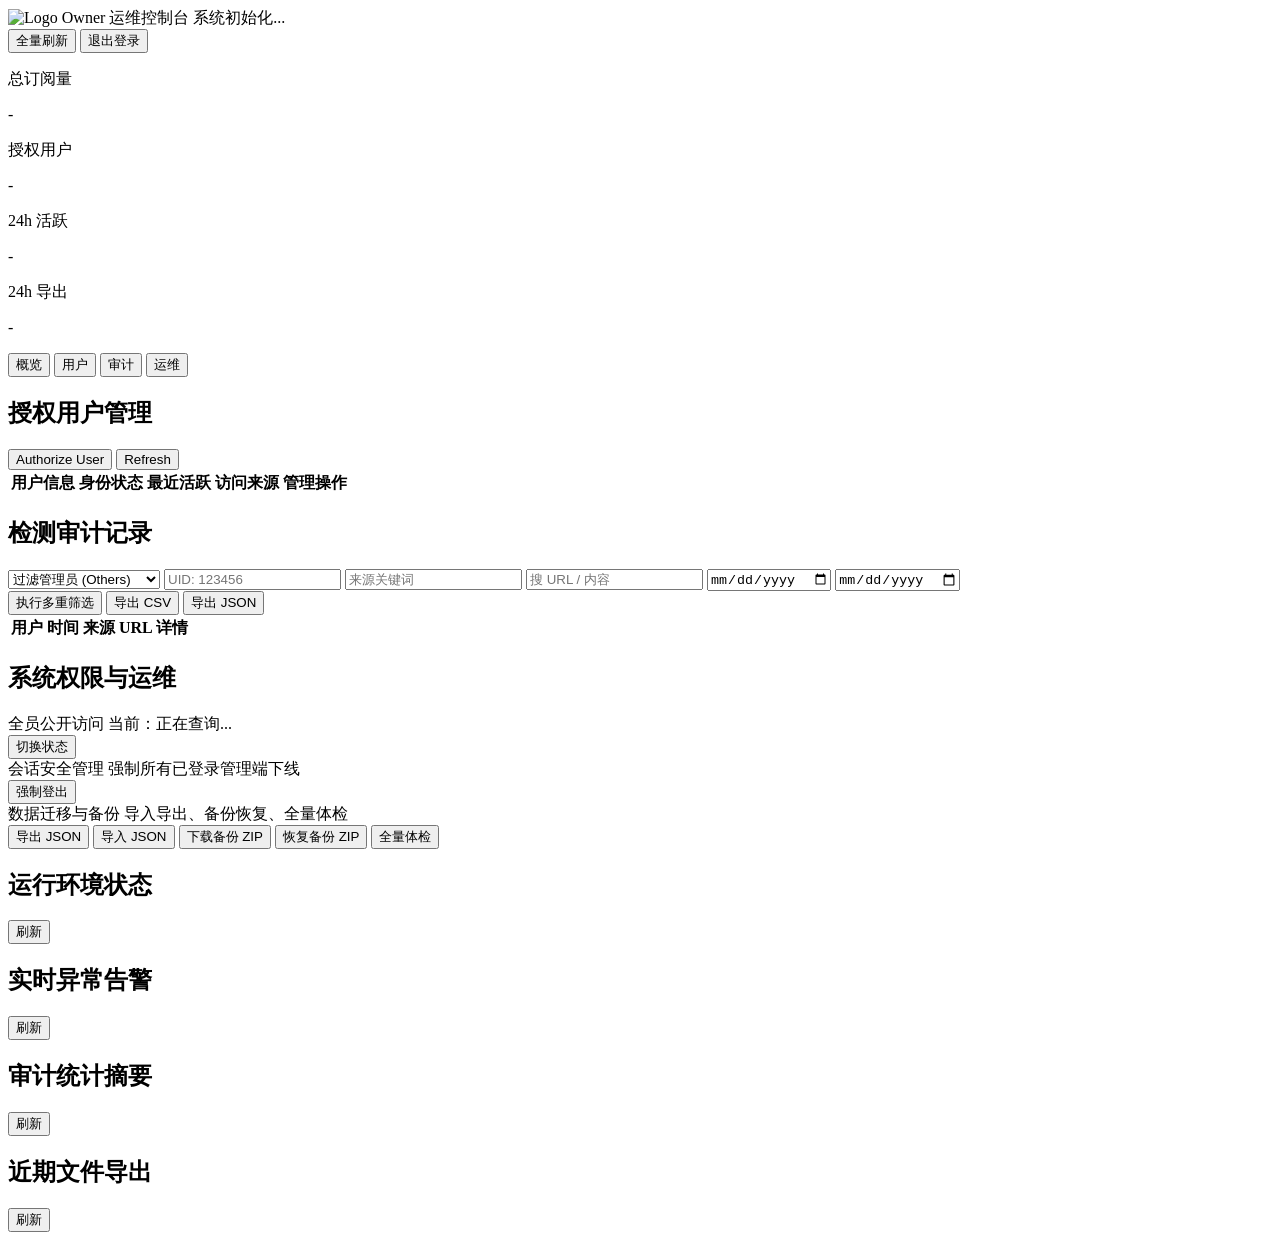
==== web/static/index.html @ b5d08352 "feat(web+ui): add multi-view admin layout and sanitize alert identities" ====
<!DOCTYPE html>
<html lang="zh-CN">
<head>
  <meta charset="utf-8">
  <meta name="viewport" content="width=device-width, initial-scale=1.0">
  <title>Owner 运维控制台</title>
  <link rel="preconnect" href="https://fonts.googleapis.com">
  <link rel="preconnect" href="https://fonts.gstatic.com" crossorigin>
  <link href="https://fonts.googleapis.com/css2?family=Inter:wght@400;500;600;700&family=JetBrains+Mono:wght@400;600&display=swap" rel="stylesheet">
  <link rel="stylesheet" href="/admin/static/common.css">
  <link rel="stylesheet" href="/admin/static/index.css">
</head>
<body>
  <div class="page-container">
    <div class="aurora-bg">
      <div class="aurora-blob blob-1"></div>
      <div class="aurora-blob blob-2"></div>
      <div class="aurora-blob blob-3"></div>
    </div>
    <div class="noise-overlay"></div>

    <main class="main-card dashboard-main">
      <nav class="navbar">
        <div class="navbar-content">
          <div class="logo-area">
            <img src="/admin/static/logo.png" class="logo-img" alt="Logo">
            <span class="brand-name">Owner 运维控制台</span>
            <span class="status" id="statusText">系统初始化...</span>
          </div>
          <div class="nav-actions">
            <button id="refreshBtn" type="button" class="logout-btn refresh-btn">全量刷新</button>
            <button class="logout-btn" id="logoutBtn" type="button">退出登录</button>
          </div>
        </div>
      </nav>

      <main class="main-container">
        <section class="metrics" data-page="overview">
          <article class="metric"><p class="k">总订阅量</p><p class="v" id="mTotalSubs">-</p></article>
          <article class="metric"><p class="k">授权用户</p><p class="v" id="mUsers">-</p></article>
          <article class="metric"><p class="k">24h 活跃</p><p class="v" id="mActive">-</p></article>
          <article class="metric"><p class="k">24h 导出</p><p class="v" id="mExports">-</p></article>
        </section>

        <section class="view-tabs" aria-label="控制台分区">
          <button type="button" class="view-tab active" data-view-target="overview">概览</button>
          <button type="button" class="view-tab" data-view-target="users">用户</button>
          <button type="button" class="view-tab" data-view-target="audit">审计</button>
          <button type="button" class="view-tab" data-view-target="ops">运维</button>
        </section>

        <div class="dashboard-layout">
          <div class="stack">
            <article class="card" data-page="users">
              <div class="head">
                <h2>授权用户管理</h2>
                <div class="head-actions">
                  <button id="openQuickAuthBtn" type="button" class="btn-brand">Authorize User</button>
                  <button id="loadUsersTableBtn" type="button">Refresh</button>
                </div>
              </div>
              <div id="quickAuthPanel" class="quick-auth-panel" hidden>
                <input id="quickUidInput" type="text" placeholder="UID">
                <button id="quickGrantBtn" class="btn-brand" type="button">Grant</button>
                <button id="quickRevokeBtn" class="btn-danger" type="button">Revoke</button>
                <button id="quickDetailBtn" type="button">Details</button>
              </div>
              <div class="body">
                <div class="table-wrap">
                  <table>
                    <thead>
                      <tr>
                        <th>用户信息</th>
                        <th>身份状态</th>
                        <th>最近活跃</th>
                        <th>访问来源</th>
                        <th>管理操作</th>
                      </tr>
                    </thead>
                    <tbody id="authorizedUsersBody"></tbody>
                  </table>
                </div>
                <div id="authorizedUsersCards" class="mobile-card-list"></div>
                <div id="usersPagination" class="pagination"></div>
              </div>
            </article>

            <article class="card" data-page="audit">
              <div class="head">
                <h2>检测审计记录</h2>
              </div>
              <div class="body">
                <form id="auditFilterForm" class="filters">
                  <select id="auditMode">
                    <option value="others" selected>过滤管理员 (Others)</option>
                    <option value="owner">仅查看管理员 (Owner)</option>
                    <option value="all">查看全部 (All)</option>
                  </select>
                  <input id="filterUserId" type="text" placeholder="UID: 123456">
                  <input id="filterSource" type="text" placeholder="来源关键词">
                  <input id="filterQ" type="text" placeholder="搜 URL / 内容">
                  <input id="filterFrom" type="date" placeholder="起始日期">
                  <input id="filterTo" type="date" placeholder="结束日期">
                  <div class="actions">
                    <button class="btn-brand" id="loadChecksBtn" type="button">执行多重筛选</button>
                    <button id="exportCsvBtn" type="button">导出 CSV</button>
                    <button id="exportJsonBtn" type="button">导出 JSON</button>
                  </div>
                </form>
                <div class="table-wrap">
                  <table>
                    <thead>
                      <tr>
                        <th>用户</th>
                        <th>时间</th>
                        <th>来源</th>
                        <th>URL 详情</th>
                      </tr>
                    </thead>
                    <tbody id="recentChecksBody"></tbody>
                  </table>
                </div>
                <div id="recentChecksCards" class="mobile-card-list"></div>
                <div id="auditPagination" class="pagination"></div>
              </div>
            </article>
          </div>

          <div class="stack">
            <article class="card op-card" data-page="ops">
              <div class="head">
                <h2>系统权限与运维</h2>
              </div>
              <div class="body op-grid">
                <div class="op-item">
                  <div class="op-info">
                    <span class="op-title">全员公开访问</span>
                    <span class="op-desc" id="publicAccessDesc">当前：正在查询...</span>
                  </div>
                  <button id="togglePublicBtn" class="btn-brand">切换状态</button>
                </div>
                <div class="op-item">
                  <div class="op-info">
                    <span class="op-title">会话安全管理</span>
                    <span class="op-desc">强制所有已登录管理端下线</span>
                  </div>
                  <button id="revokeSessionsBtn" class="btn-danger">强制登出</button>
                </div>
                <div class="op-item">
                  <div class="op-info">
                    <span class="op-title">数据迁移与备份</span>
                    <span class="op-desc">导入导出、备份恢复、全量体检</span>
                  </div>
                </div>
                <div class="tools-row">
                  <button id="ownerExportJsonBtn" class="btn-brand" type="button">导出 JSON</button>
                  <button id="ownerImportJsonBtn" type="button">导入 JSON</button>
                  <button id="ownerBackupBtn" type="button">下载备份 ZIP</button>
                  <button id="ownerRestoreBtn" class="btn-danger" type="button">恢复备份 ZIP</button>
                  <button id="ownerCheckAllBtn" type="button">全量体检</button>
                  <input id="ownerImportFile" type="file" accept=".json,application/json" hidden>
                  <input id="ownerRestoreFile" type="file" accept=".zip,application/zip" hidden>
                </div>
              </div>
            </article>

            <article class="card" data-page="overview">
              <div class="head">
                <h2>运行环境状态</h2>
                <button id="loadRuntimeBtn" type="button">刷新</button>
              </div>
              <div class="body">
                <div class="runtime-grid" id="runtimeBody"></div>
              </div>
            </article>

            <article class="card" data-page="overview">
              <div class="head">
                <h2>实时异常告警</h2>
                <button id="loadAlertsBtn" type="button">刷新</button>
              </div>
              <div class="body" id="alertsBody"></div>
            </article>

            <article class="card" data-page="overview">
              <div class="head">
                <h2>审计统计摘要</h2>
                <button id="loadAuditBtn" type="button">刷新</button>
              </div>
              <div class="body">
                <div id="auditSummaryBody" class="audit-summary-list"></div>
              </div>
            </article>

            <article class="card" data-page="audit">
              <div class="head">
                <h2>近期文件导出</h2>
                <button id="loadExportsBtn" type="button">刷新</button>
              </div>
              <div class="body list" id="recentExportsBody"></div>
              <div id="exportsPagination" class="pagination"></div>
            </article>
          </div>
        </div>
      </main>

      <dialog id="userDetailModal">
        <div class="modal-head">
          <strong id="userDetailTitle">用户资源画像</strong>
          <button id="closeUserDetailBtn" type="button">关闭窗口</button>
        </div>
        <div class="modal-body" id="userDetailBody"></div>
      </dialog>

      <dialog id="confirmActionModal">
        <div class="modal-head">
          <strong id="confirmActionTitle">Confirm Action</strong>
          <button id="cancelConfirmBtn" type="button">Cancel</button>
        </div>
        <div class="modal-body">
          <p id="confirmActionMessage" class="confirm-message">Are you sure you want to continue?</p>
          <div class="confirm-actions">
            <button id="confirmActionBtn" class="btn-danger" type="button">Confirm</button>
          </div>
        </div>
      </dialog>
    </main>
  </div>

  <script src="/admin/static/index.js"></script>
</body>
</html>
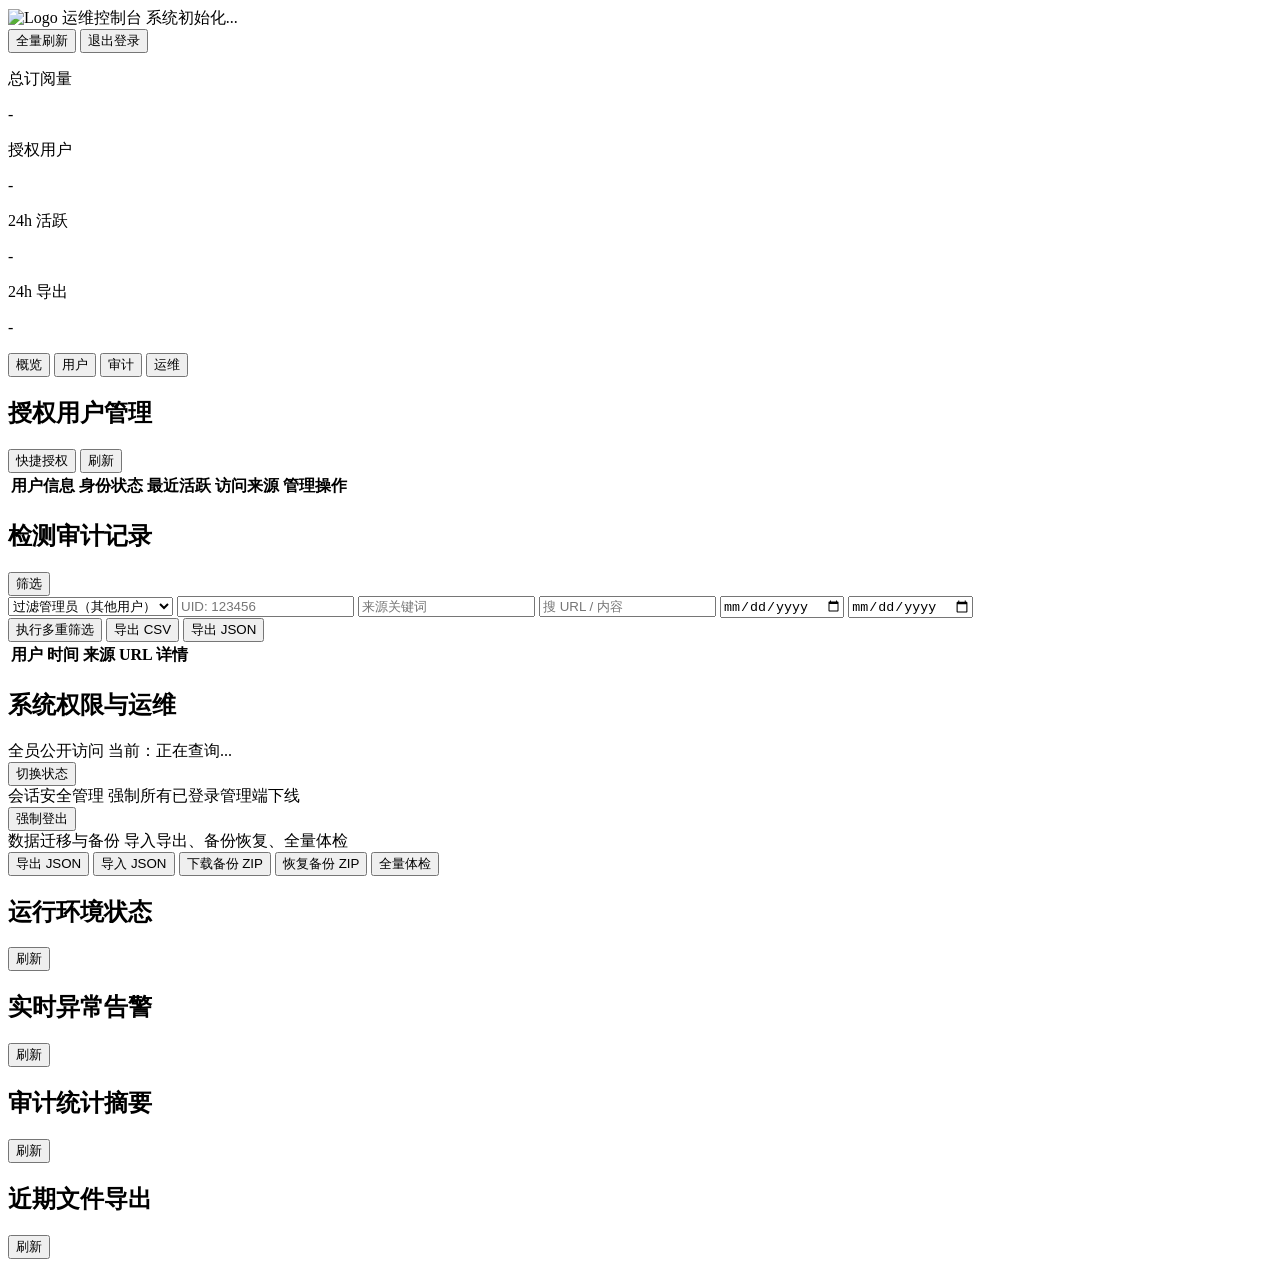
==== commit 1306ee9c: "feat(web): 中文化控制台并优化浅色与移动端体验" ====
--- a/web/static/index.html
+++ b/web/static/index.html
@@ -3,7 +3,7 @@
 <head>
   <meta charset="utf-8">
   <meta name="viewport" content="width=device-width, initial-scale=1.0">
-  <title>Owner 运维控制台</title>
+  <title>运维控制台</title>
   <link rel="preconnect" href="https://fonts.googleapis.com">
   <link rel="preconnect" href="https://fonts.gstatic.com" crossorigin>
   <link href="https://fonts.googleapis.com/css2?family=Inter:wght@400;500;600;700&family=JetBrains+Mono:wght@400;600&display=swap" rel="stylesheet">
@@ -24,7 +24,7 @@
         <div class="navbar-content">
           <div class="logo-area">
             <img src="/admin/static/logo.png" class="logo-img" alt="Logo">
-            <span class="brand-name">Owner 运维控制台</span>
+            <span class="brand-name">运维控制台</span>
             <span class="status" id="statusText">系统初始化...</span>
           </div>
           <div class="nav-actions">
@@ -55,15 +55,15 @@
               <div class="head">
                 <h2>授权用户管理</h2>
                 <div class="head-actions">
-                  <button id="openQuickAuthBtn" type="button" class="btn-brand">Authorize User</button>
-                  <button id="loadUsersTableBtn" type="button">Refresh</button>
+                  <button id="openQuickAuthBtn" type="button" class="btn-brand">快捷授权</button>
+                  <button id="loadUsersTableBtn" type="button">刷新</button>
                 </div>
               </div>
               <div id="quickAuthPanel" class="quick-auth-panel" hidden>
                 <input id="quickUidInput" type="text" placeholder="UID">
-                <button id="quickGrantBtn" class="btn-brand" type="button">Grant</button>
-                <button id="quickRevokeBtn" class="btn-danger" type="button">Revoke</button>
-                <button id="quickDetailBtn" type="button">Details</button>
+                <button id="quickGrantBtn" class="btn-brand" type="button">授权</button>
+                <button id="quickRevokeBtn" class="btn-danger" type="button">撤销</button>
+                <button id="quickDetailBtn" type="button">详情</button>
               </div>
               <div class="body">
                 <div class="table-wrap">
@@ -88,13 +88,16 @@
             <article class="card" data-page="audit">
               <div class="head">
                 <h2>检测审计记录</h2>
+                <div class="head-actions">
+                  <button id="toggleAuditFiltersBtn" type="button" class="mobile-only">筛选</button>
+                </div>
               </div>
               <div class="body">
                 <form id="auditFilterForm" class="filters">
                   <select id="auditMode">
-                    <option value="others" selected>过滤管理员 (Others)</option>
-                    <option value="owner">仅查看管理员 (Owner)</option>
-                    <option value="all">查看全部 (All)</option>
+                    <option value="others" selected>过滤管理员（其他用户）</option>
+                    <option value="owner">仅查看管理员</option>
+                    <option value="all">查看全部</option>
                   </select>
                   <input id="filterUserId" type="text" placeholder="UID: 123456">
                   <input id="filterSource" type="text" placeholder="来源关键词">
@@ -214,13 +217,13 @@
 
       <dialog id="confirmActionModal">
         <div class="modal-head">
-          <strong id="confirmActionTitle">Confirm Action</strong>
-          <button id="cancelConfirmBtn" type="button">Cancel</button>
+          <strong id="confirmActionTitle">确认操作</strong>
+          <button id="cancelConfirmBtn" type="button">取消</button>
         </div>
         <div class="modal-body">
-          <p id="confirmActionMessage" class="confirm-message">Are you sure you want to continue?</p>
+          <p id="confirmActionMessage" class="confirm-message">确认继续执行该操作吗？</p>
           <div class="confirm-actions">
-            <button id="confirmActionBtn" class="btn-danger" type="button">Confirm</button>
+            <button id="confirmActionBtn" class="btn-danger" type="button">确认</button>
           </div>
         </div>
       </dialog>
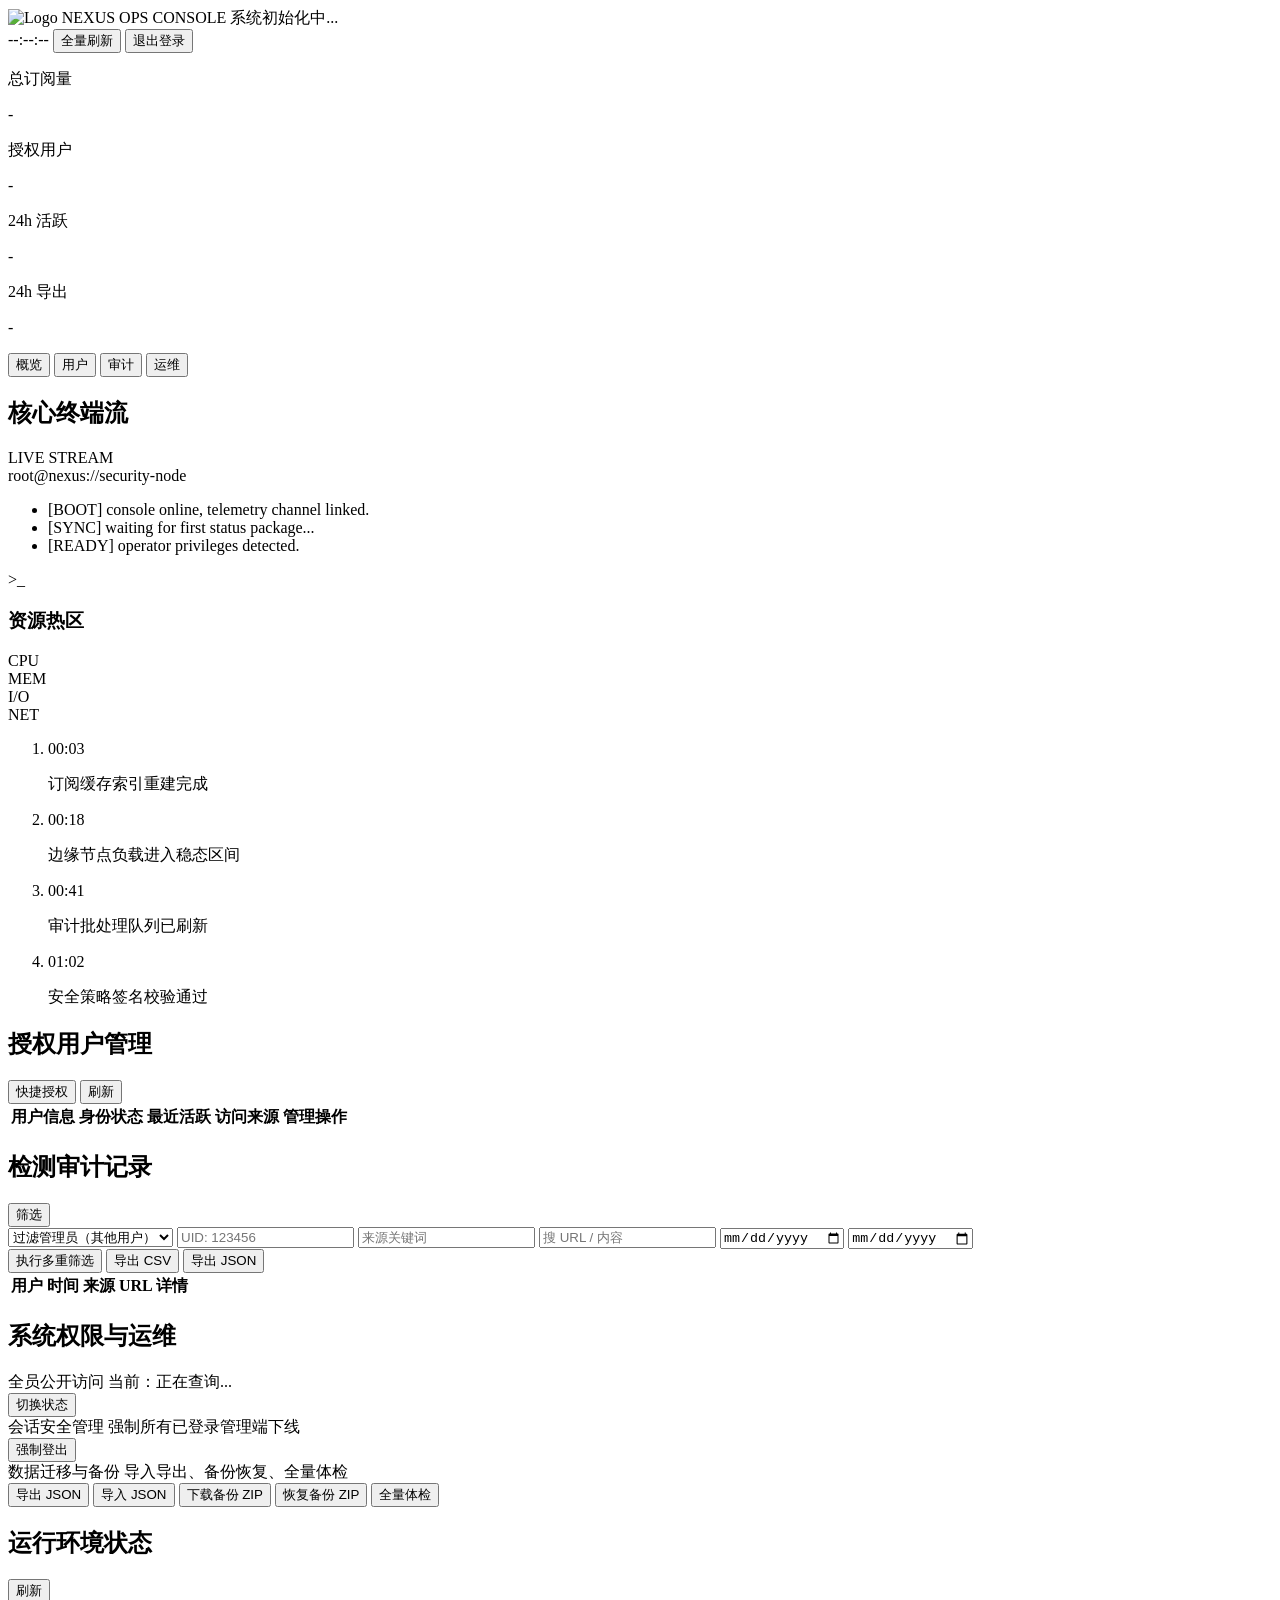
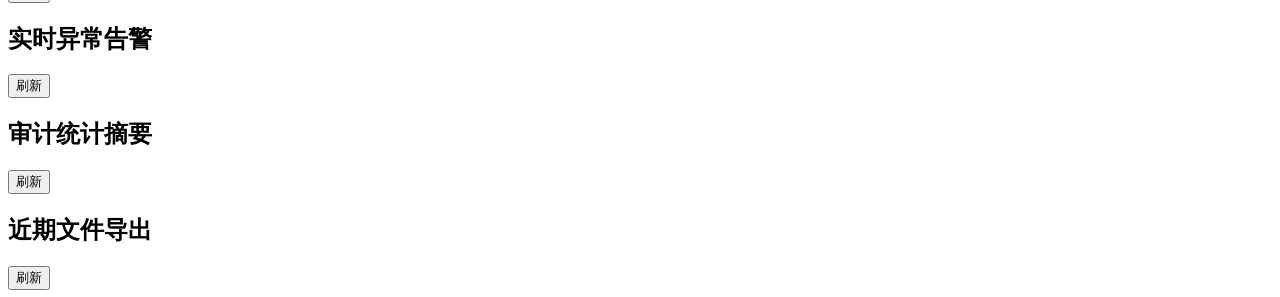
==== commit a9a0b67a: "feat(web-admin): cyberpunk terminal ui overhaul and mobile modal fixes" ====
--- a/web/static/index.html
+++ b/web/static/index.html
@@ -3,10 +3,10 @@
 <head>
   <meta charset="utf-8">
   <meta name="viewport" content="width=device-width, initial-scale=1.0">
-  <title>运维控制台</title>
+  <title>Cyber Ops Console</title>
   <link rel="preconnect" href="https://fonts.googleapis.com">
   <link rel="preconnect" href="https://fonts.gstatic.com" crossorigin>
-  <link href="https://fonts.googleapis.com/css2?family=Inter:wght@400;500;600;700&family=JetBrains+Mono:wght@400;600&display=swap" rel="stylesheet">
+  <link href="https://fonts.googleapis.com/css2?family=Chakra+Petch:wght@400;500;600;700&family=JetBrains+Mono:wght@400;600&display=swap" rel="stylesheet">
   <link rel="stylesheet" href="/admin/static/common.css">
   <link rel="stylesheet" href="/admin/static/index.css">
 </head>
@@ -24,10 +24,11 @@
         <div class="navbar-content">
           <div class="logo-area">
             <img src="/admin/static/logo.png" class="logo-img" alt="Logo">
-            <span class="brand-name">运维控制台</span>
-            <span class="status" id="statusText">系统初始化...</span>
+            <span class="brand-name">NEXUS OPS CONSOLE</span>
+            <span class="status" id="statusText">系统初始化中...</span>
           </div>
           <div class="nav-actions">
+            <span class="nav-signal mono"><span class="dot"></span><span id="liveClock">--:--:--</span></span>
             <button id="refreshBtn" type="button" class="logout-btn refresh-btn">全量刷新</button>
             <button class="logout-btn" id="logoutBtn" type="button">退出登录</button>
           </div>
@@ -51,6 +52,41 @@
 
         <div class="dashboard-layout">
           <div class="stack">
+            <article class="card terminal-card" data-page="overview">
+              <div class="head">
+                <h2>核心终端流</h2>
+                <div class="head-actions">
+                  <span class="terminal-chip">LIVE STREAM</span>
+                </div>
+              </div>
+              <div class="body terminal-body">
+                <div class="terminal-grid">
+                  <section class="terminal-window">
+                    <div class="terminal-title mono">root@nexus://security-node</div>
+                    <ul id="systemTerminalFeed" class="terminal-feed mono">
+                      <li>[BOOT] console online, telemetry channel linked.</li>
+                      <li>[SYNC] waiting for first status package...</li>
+                      <li>[READY] operator privileges detected.</li>
+                    </ul>
+                    <div class="terminal-cursor mono">&gt;_</div>
+                  </section>
+                  <aside class="signal-panel">
+                    <h3>资源热区</h3>
+                    <div class="signal-row"><span>CPU</span><div class="signal-bar"><i id="cpuBar" style="width:32%"></i></div></div>
+                    <div class="signal-row"><span>MEM</span><div class="signal-bar"><i id="memBar" style="width:45%"></i></div></div>
+                    <div class="signal-row"><span>I/O</span><div class="signal-bar"><i id="ioBar" style="width:24%"></i></div></div>
+                    <div class="signal-row"><span>NET</span><div class="signal-bar"><i id="netBar" style="width:56%"></i></div></div>
+                  </aside>
+                </div>
+                <ol class="event-timeline mono">
+                  <li><span>00:03</span><p>订阅缓存索引重建完成</p></li>
+                  <li><span>00:18</span><p>边缘节点负载进入稳态区间</p></li>
+                  <li><span>00:41</span><p>审计批处理队列已刷新</p></li>
+                  <li><span>01:02</span><p>安全策略签名校验通过</p></li>
+                </ol>
+              </div>
+            </article>
+
             <article class="card" data-page="users">
               <div class="head">
                 <h2>授权用户管理</h2>
@@ -210,7 +246,7 @@
       <dialog id="userDetailModal">
         <div class="modal-head">
           <strong id="userDetailTitle">用户资源画像</strong>
-          <button id="closeUserDetailBtn" type="button">关闭窗口</button>
+          <button id="closeUserDetailBtn" type="button">关闭</button>
         </div>
         <div class="modal-body" id="userDetailBody"></div>
       </dialog>
@@ -233,3 +269,4 @@
   <script src="/admin/static/index.js"></script>
 </body>
 </html>
+
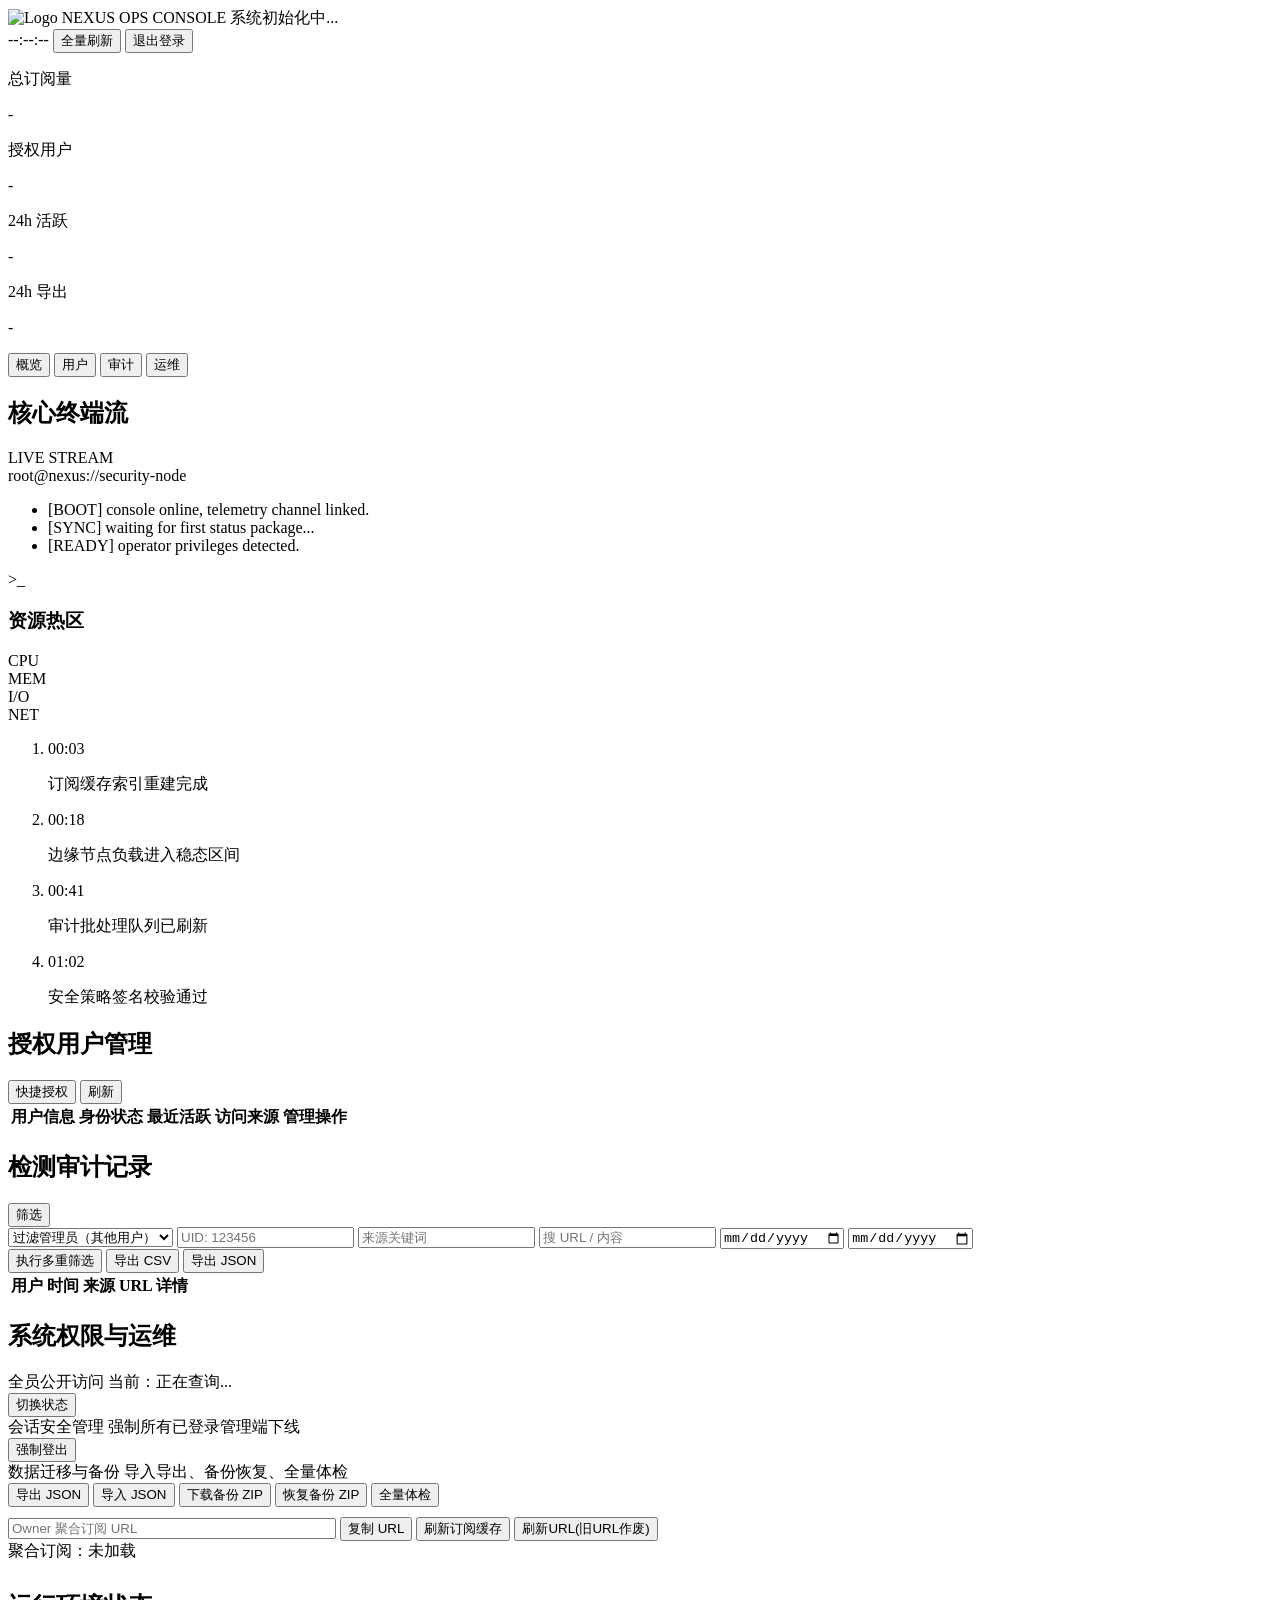
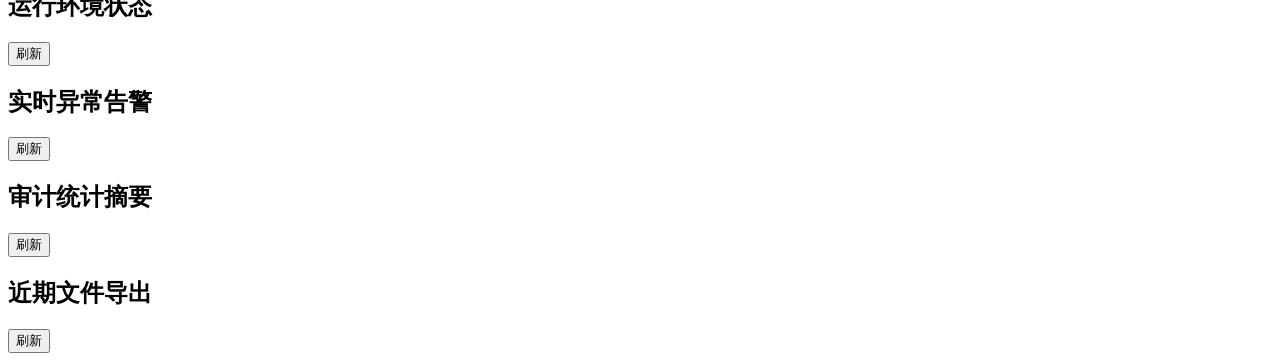
==== commit f94bae3e: "feat(owner-subscription): add rotating aggregate URL, auto-refresh, throttled list, and resilience u" ====
--- a/web/static/index.html
+++ b/web/static/index.html
@@ -1,272 +1,280 @@
-<!DOCTYPE html>
-<html lang="zh-CN">
-<head>
-  <meta charset="utf-8">
-  <meta name="viewport" content="width=device-width, initial-scale=1.0">
-  <title>Cyber Ops Console</title>
-  <link rel="preconnect" href="https://fonts.googleapis.com">
-  <link rel="preconnect" href="https://fonts.gstatic.com" crossorigin>
-  <link href="https://fonts.googleapis.com/css2?family=Chakra+Petch:wght@400;500;600;700&family=JetBrains+Mono:wght@400;600&display=swap" rel="stylesheet">
-  <link rel="stylesheet" href="/admin/static/common.css">
-  <link rel="stylesheet" href="/admin/static/index.css">
-</head>
-<body>
-  <div class="page-container">
-    <div class="aurora-bg">
-      <div class="aurora-blob blob-1"></div>
-      <div class="aurora-blob blob-2"></div>
-      <div class="aurora-blob blob-3"></div>
-    </div>
-    <div class="noise-overlay"></div>
-
-    <main class="main-card dashboard-main">
-      <nav class="navbar">
-        <div class="navbar-content">
-          <div class="logo-area">
-            <img src="/admin/static/logo.png" class="logo-img" alt="Logo">
-            <span class="brand-name">NEXUS OPS CONSOLE</span>
-            <span class="status" id="statusText">系统初始化中...</span>
-          </div>
-          <div class="nav-actions">
-            <span class="nav-signal mono"><span class="dot"></span><span id="liveClock">--:--:--</span></span>
-            <button id="refreshBtn" type="button" class="logout-btn refresh-btn">全量刷新</button>
-            <button class="logout-btn" id="logoutBtn" type="button">退出登录</button>
-          </div>
-        </div>
-      </nav>
-
-      <main class="main-container">
-        <section class="metrics" data-page="overview">
-          <article class="metric"><p class="k">总订阅量</p><p class="v" id="mTotalSubs">-</p></article>
-          <article class="metric"><p class="k">授权用户</p><p class="v" id="mUsers">-</p></article>
-          <article class="metric"><p class="k">24h 活跃</p><p class="v" id="mActive">-</p></article>
-          <article class="metric"><p class="k">24h 导出</p><p class="v" id="mExports">-</p></article>
-        </section>
-
-        <section class="view-tabs" aria-label="控制台分区">
-          <button type="button" class="view-tab active" data-view-target="overview">概览</button>
-          <button type="button" class="view-tab" data-view-target="users">用户</button>
-          <button type="button" class="view-tab" data-view-target="audit">审计</button>
-          <button type="button" class="view-tab" data-view-target="ops">运维</button>
-        </section>
-
-        <div class="dashboard-layout">
-          <div class="stack">
-            <article class="card terminal-card" data-page="overview">
-              <div class="head">
-                <h2>核心终端流</h2>
-                <div class="head-actions">
-                  <span class="terminal-chip">LIVE STREAM</span>
-                </div>
-              </div>
-              <div class="body terminal-body">
-                <div class="terminal-grid">
-                  <section class="terminal-window">
-                    <div class="terminal-title mono">root@nexus://security-node</div>
-                    <ul id="systemTerminalFeed" class="terminal-feed mono">
-                      <li>[BOOT] console online, telemetry channel linked.</li>
-                      <li>[SYNC] waiting for first status package...</li>
-                      <li>[READY] operator privileges detected.</li>
-                    </ul>
-                    <div class="terminal-cursor mono">&gt;_</div>
-                  </section>
-                  <aside class="signal-panel">
-                    <h3>资源热区</h3>
-                    <div class="signal-row"><span>CPU</span><div class="signal-bar"><i id="cpuBar" style="width:32%"></i></div></div>
-                    <div class="signal-row"><span>MEM</span><div class="signal-bar"><i id="memBar" style="width:45%"></i></div></div>
-                    <div class="signal-row"><span>I/O</span><div class="signal-bar"><i id="ioBar" style="width:24%"></i></div></div>
-                    <div class="signal-row"><span>NET</span><div class="signal-bar"><i id="netBar" style="width:56%"></i></div></div>
-                  </aside>
-                </div>
-                <ol class="event-timeline mono">
-                  <li><span>00:03</span><p>订阅缓存索引重建完成</p></li>
-                  <li><span>00:18</span><p>边缘节点负载进入稳态区间</p></li>
-                  <li><span>00:41</span><p>审计批处理队列已刷新</p></li>
-                  <li><span>01:02</span><p>安全策略签名校验通过</p></li>
-                </ol>
-              </div>
-            </article>
-
-            <article class="card" data-page="users">
-              <div class="head">
-                <h2>授权用户管理</h2>
-                <div class="head-actions">
-                  <button id="openQuickAuthBtn" type="button" class="btn-brand">快捷授权</button>
-                  <button id="loadUsersTableBtn" type="button">刷新</button>
-                </div>
-              </div>
-              <div id="quickAuthPanel" class="quick-auth-panel" hidden>
-                <input id="quickUidInput" type="text" placeholder="UID">
-                <button id="quickGrantBtn" class="btn-brand" type="button">授权</button>
-                <button id="quickRevokeBtn" class="btn-danger" type="button">撤销</button>
-                <button id="quickDetailBtn" type="button">详情</button>
-              </div>
-              <div class="body">
-                <div class="table-wrap">
-                  <table>
-                    <thead>
-                      <tr>
-                        <th>用户信息</th>
-                        <th>身份状态</th>
-                        <th>最近活跃</th>
-                        <th>访问来源</th>
-                        <th>管理操作</th>
-                      </tr>
-                    </thead>
-                    <tbody id="authorizedUsersBody"></tbody>
-                  </table>
-                </div>
-                <div id="authorizedUsersCards" class="mobile-card-list"></div>
-                <div id="usersPagination" class="pagination"></div>
-              </div>
-            </article>
-
-            <article class="card" data-page="audit">
-              <div class="head">
-                <h2>检测审计记录</h2>
-                <div class="head-actions">
-                  <button id="toggleAuditFiltersBtn" type="button" class="mobile-only">筛选</button>
-                </div>
-              </div>
-              <div class="body">
-                <form id="auditFilterForm" class="filters">
-                  <select id="auditMode">
-                    <option value="others" selected>过滤管理员（其他用户）</option>
-                    <option value="owner">仅查看管理员</option>
-                    <option value="all">查看全部</option>
-                  </select>
-                  <input id="filterUserId" type="text" placeholder="UID: 123456">
-                  <input id="filterSource" type="text" placeholder="来源关键词">
-                  <input id="filterQ" type="text" placeholder="搜 URL / 内容">
-                  <input id="filterFrom" type="date" placeholder="起始日期">
-                  <input id="filterTo" type="date" placeholder="结束日期">
-                  <div class="actions">
-                    <button class="btn-brand" id="loadChecksBtn" type="button">执行多重筛选</button>
-                    <button id="exportCsvBtn" type="button">导出 CSV</button>
-                    <button id="exportJsonBtn" type="button">导出 JSON</button>
-                  </div>
-                </form>
-                <div class="table-wrap">
-                  <table>
-                    <thead>
-                      <tr>
-                        <th>用户</th>
-                        <th>时间</th>
-                        <th>来源</th>
-                        <th>URL 详情</th>
-                      </tr>
-                    </thead>
-                    <tbody id="recentChecksBody"></tbody>
-                  </table>
-                </div>
-                <div id="recentChecksCards" class="mobile-card-list"></div>
-                <div id="auditPagination" class="pagination"></div>
-              </div>
-            </article>
-          </div>
-
-          <div class="stack">
-            <article class="card op-card" data-page="ops">
-              <div class="head">
-                <h2>系统权限与运维</h2>
-              </div>
-              <div class="body op-grid">
-                <div class="op-item">
-                  <div class="op-info">
-                    <span class="op-title">全员公开访问</span>
-                    <span class="op-desc" id="publicAccessDesc">当前：正在查询...</span>
-                  </div>
-                  <button id="togglePublicBtn" class="btn-brand">切换状态</button>
-                </div>
-                <div class="op-item">
-                  <div class="op-info">
-                    <span class="op-title">会话安全管理</span>
-                    <span class="op-desc">强制所有已登录管理端下线</span>
-                  </div>
-                  <button id="revokeSessionsBtn" class="btn-danger">强制登出</button>
-                </div>
-                <div class="op-item">
-                  <div class="op-info">
-                    <span class="op-title">数据迁移与备份</span>
-                    <span class="op-desc">导入导出、备份恢复、全量体检</span>
-                  </div>
-                </div>
-                <div class="tools-row">
-                  <button id="ownerExportJsonBtn" class="btn-brand" type="button">导出 JSON</button>
-                  <button id="ownerImportJsonBtn" type="button">导入 JSON</button>
-                  <button id="ownerBackupBtn" type="button">下载备份 ZIP</button>
-                  <button id="ownerRestoreBtn" class="btn-danger" type="button">恢复备份 ZIP</button>
-                  <button id="ownerCheckAllBtn" type="button">全量体检</button>
-                  <input id="ownerImportFile" type="file" accept=".json,application/json" hidden>
-                  <input id="ownerRestoreFile" type="file" accept=".zip,application/zip" hidden>
-                </div>
-              </div>
-            </article>
-
-            <article class="card" data-page="overview">
-              <div class="head">
-                <h2>运行环境状态</h2>
-                <button id="loadRuntimeBtn" type="button">刷新</button>
-              </div>
-              <div class="body">
-                <div class="runtime-grid" id="runtimeBody"></div>
-              </div>
-            </article>
-
-            <article class="card" data-page="overview">
-              <div class="head">
-                <h2>实时异常告警</h2>
-                <button id="loadAlertsBtn" type="button">刷新</button>
-              </div>
-              <div class="body" id="alertsBody"></div>
-            </article>
-
-            <article class="card" data-page="overview">
-              <div class="head">
-                <h2>审计统计摘要</h2>
-                <button id="loadAuditBtn" type="button">刷新</button>
-              </div>
-              <div class="body">
-                <div id="auditSummaryBody" class="audit-summary-list"></div>
-              </div>
-            </article>
-
-            <article class="card" data-page="audit">
-              <div class="head">
-                <h2>近期文件导出</h2>
-                <button id="loadExportsBtn" type="button">刷新</button>
-              </div>
-              <div class="body list" id="recentExportsBody"></div>
-              <div id="exportsPagination" class="pagination"></div>
-            </article>
-          </div>
-        </div>
-      </main>
-
-      <dialog id="userDetailModal">
-        <div class="modal-head">
-          <strong id="userDetailTitle">用户资源画像</strong>
-          <button id="closeUserDetailBtn" type="button">关闭</button>
-        </div>
-        <div class="modal-body" id="userDetailBody"></div>
-      </dialog>
-
-      <dialog id="confirmActionModal">
-        <div class="modal-head">
-          <strong id="confirmActionTitle">确认操作</strong>
-          <button id="cancelConfirmBtn" type="button">取消</button>
-        </div>
-        <div class="modal-body">
-          <p id="confirmActionMessage" class="confirm-message">确认继续执行该操作吗？</p>
-          <div class="confirm-actions">
-            <button id="confirmActionBtn" class="btn-danger" type="button">确认</button>
-          </div>
-        </div>
-      </dialog>
-    </main>
-  </div>
-
-  <script src="/admin/static/index.js"></script>
-</body>
+<!DOCTYPE html>
+<html lang="zh-CN">
+<head>
+  <meta charset="utf-8">
+  <meta name="viewport" content="width=device-width, initial-scale=1.0">
+  <title>Cyber Ops Console</title>
+  <link rel="icon" type="image/png" href="/admin/static/logo.png">
+  <link rel="preconnect" href="https://fonts.googleapis.com">
+  <link rel="preconnect" href="https://fonts.gstatic.com" crossorigin>
+  <link href="https://fonts.googleapis.com/css2?family=Chakra+Petch:wght@400;500;600;700&family=JetBrains+Mono:wght@400;600&display=swap" rel="stylesheet">
+  <link rel="stylesheet" href="/admin/static/common.css">
+  <link rel="stylesheet" href="/admin/static/index.css">
+</head>
+<body>
+  <div class="page-container">
+    <div class="aurora-bg">
+      <div class="aurora-blob blob-1"></div>
+      <div class="aurora-blob blob-2"></div>
+      <div class="aurora-blob blob-3"></div>
+    </div>
+    <div class="noise-overlay"></div>
+
+    <main class="main-card dashboard-main">
+      <nav class="navbar">
+        <div class="navbar-content">
+          <div class="logo-area">
+            <img src="/admin/static/logo.png" class="logo-img" alt="Logo">
+            <span class="brand-name">NEXUS OPS CONSOLE</span>
+            <span class="status" id="statusText">系统初始化中...</span>
+          </div>
+          <div class="nav-actions">
+            <span class="nav-signal mono"><span class="dot"></span><span id="liveClock">--:--:--</span></span>
+            <button id="refreshBtn" type="button" class="logout-btn refresh-btn">全量刷新</button>
+            <button class="logout-btn" id="logoutBtn" type="button">退出登录</button>
+          </div>
+        </div>
+      </nav>
+
+      <main class="main-container">
+        <section class="metrics" data-page="overview">
+          <article class="metric"><p class="k">总订阅量</p><p class="v" id="mTotalSubs">-</p></article>
+          <article class="metric"><p class="k">授权用户</p><p class="v" id="mUsers">-</p></article>
+          <article class="metric"><p class="k">24h 活跃</p><p class="v" id="mActive">-</p></article>
+          <article class="metric"><p class="k">24h 导出</p><p class="v" id="mExports">-</p></article>
+        </section>
+
+        <section class="view-tabs" aria-label="控制台分区">
+          <button type="button" class="view-tab active" data-view-target="overview">概览</button>
+          <button type="button" class="view-tab" data-view-target="users">用户</button>
+          <button type="button" class="view-tab" data-view-target="audit">审计</button>
+          <button type="button" class="view-tab" data-view-target="ops">运维</button>
+        </section>
+
+        <div class="dashboard-layout">
+          <div class="stack">
+            <article class="card terminal-card" data-page="overview">
+              <div class="head">
+                <h2>核心终端流</h2>
+                <div class="head-actions">
+                  <span class="terminal-chip">LIVE STREAM</span>
+                </div>
+              </div>
+              <div class="body terminal-body">
+                <div class="terminal-grid">
+                  <section class="terminal-window">
+                    <div class="terminal-title mono">root@nexus://security-node</div>
+                    <ul id="systemTerminalFeed" class="terminal-feed mono">
+                      <li>[BOOT] console online, telemetry channel linked.</li>
+                      <li>[SYNC] waiting for first status package...</li>
+                      <li>[READY] operator privileges detected.</li>
+                    </ul>
+                    <div class="terminal-cursor mono">&gt;_</div>
+                  </section>
+                  <aside class="signal-panel">
+                    <h3>资源热区</h3>
+                    <div class="signal-row"><span>CPU</span><div class="signal-bar"><i id="cpuBar" style="width:32%"></i></div></div>
+                    <div class="signal-row"><span>MEM</span><div class="signal-bar"><i id="memBar" style="width:45%"></i></div></div>
+                    <div class="signal-row"><span>I/O</span><div class="signal-bar"><i id="ioBar" style="width:24%"></i></div></div>
+                    <div class="signal-row"><span>NET</span><div class="signal-bar"><i id="netBar" style="width:56%"></i></div></div>
+                  </aside>
+                </div>
+                <ol class="event-timeline mono">
+                  <li><span>00:03</span><p>订阅缓存索引重建完成</p></li>
+                  <li><span>00:18</span><p>边缘节点负载进入稳态区间</p></li>
+                  <li><span>00:41</span><p>审计批处理队列已刷新</p></li>
+                  <li><span>01:02</span><p>安全策略签名校验通过</p></li>
+                </ol>
+              </div>
+            </article>
+
+            <article class="card" data-page="users">
+              <div class="head">
+                <h2>授权用户管理</h2>
+                <div class="head-actions">
+                  <button id="openQuickAuthBtn" type="button" class="btn-brand">快捷授权</button>
+                  <button id="loadUsersTableBtn" type="button">刷新</button>
+                </div>
+              </div>
+              <div id="quickAuthPanel" class="quick-auth-panel" hidden>
+                <input id="quickUidInput" type="text" placeholder="UID">
+                <button id="quickGrantBtn" class="btn-brand" type="button">授权</button>
+                <button id="quickRevokeBtn" class="btn-danger" type="button">撤销</button>
+                <button id="quickDetailBtn" type="button">详情</button>
+              </div>
+              <div class="body">
+                <div class="table-wrap">
+                  <table>
+                    <thead>
+                      <tr>
+                        <th>用户信息</th>
+                        <th>身份状态</th>
+                        <th>最近活跃</th>
+                        <th>访问来源</th>
+                        <th>管理操作</th>
+                      </tr>
+                    </thead>
+                    <tbody id="authorizedUsersBody"></tbody>
+                  </table>
+                </div>
+                <div id="authorizedUsersCards" class="mobile-card-list"></div>
+                <div id="usersPagination" class="pagination"></div>
+              </div>
+            </article>
+
+            <article class="card" data-page="audit">
+              <div class="head">
+                <h2>检测审计记录</h2>
+                <div class="head-actions">
+                  <button id="toggleAuditFiltersBtn" type="button" class="mobile-only">筛选</button>
+                </div>
+              </div>
+              <div class="body">
+                <form id="auditFilterForm" class="filters">
+                  <select id="auditMode">
+                    <option value="others" selected>过滤管理员（其他用户）</option>
+                    <option value="owner">仅查看管理员</option>
+                    <option value="all">查看全部</option>
+                  </select>
+                  <input id="filterUserId" type="text" placeholder="UID: 123456">
+                  <input id="filterSource" type="text" placeholder="来源关键词">
+                  <input id="filterQ" type="text" placeholder="搜 URL / 内容">
+                  <input id="filterFrom" type="date" placeholder="起始日期">
+                  <input id="filterTo" type="date" placeholder="结束日期">
+                  <div class="actions">
+                    <button class="btn-brand" id="loadChecksBtn" type="button">执行多重筛选</button>
+                    <button id="exportCsvBtn" type="button">导出 CSV</button>
+                    <button id="exportJsonBtn" type="button">导出 JSON</button>
+                  </div>
+                </form>
+                <div class="table-wrap">
+                  <table>
+                    <thead>
+                      <tr>
+                        <th>用户</th>
+                        <th>时间</th>
+                        <th>来源</th>
+                        <th>URL 详情</th>
+                      </tr>
+                    </thead>
+                    <tbody id="recentChecksBody"></tbody>
+                  </table>
+                </div>
+                <div id="recentChecksCards" class="mobile-card-list"></div>
+                <div id="auditPagination" class="pagination"></div>
+              </div>
+            </article>
+          </div>
+
+          <div class="stack">
+            <article class="card op-card" data-page="ops">
+              <div class="head">
+                <h2>系统权限与运维</h2>
+              </div>
+              <div class="body op-grid">
+                <div class="op-item">
+                  <div class="op-info">
+                    <span class="op-title">全员公开访问</span>
+                    <span class="op-desc" id="publicAccessDesc">当前：正在查询...</span>
+                  </div>
+                  <button id="togglePublicBtn" class="btn-brand">切换状态</button>
+                </div>
+                <div class="op-item">
+                  <div class="op-info">
+                    <span class="op-title">会话安全管理</span>
+                    <span class="op-desc">强制所有已登录管理端下线</span>
+                  </div>
+                  <button id="revokeSessionsBtn" class="btn-danger">强制登出</button>
+                </div>
+                <div class="op-item">
+                  <div class="op-info">
+                    <span class="op-title">数据迁移与备份</span>
+                    <span class="op-desc">导入导出、备份恢复、全量体检</span>
+                  </div>
+                </div>
+                <div class="tools-row">
+                  <button id="ownerExportJsonBtn" class="btn-brand" type="button">导出 JSON</button>
+                  <button id="ownerImportJsonBtn" type="button">导入 JSON</button>
+                  <button id="ownerBackupBtn" type="button">下载备份 ZIP</button>
+                  <button id="ownerRestoreBtn" class="btn-danger" type="button">恢复备份 ZIP</button>
+                  <button id="ownerCheckAllBtn" type="button">全量体检</button>
+                  <input id="ownerImportFile" type="file" accept=".json,application/json" hidden>
+                  <input id="ownerRestoreFile" type="file" accept=".zip,application/zip" hidden>
+                </div>
+                <div class="tools-row" style="margin-top:10px;flex-wrap:wrap;gap:8px;">
+                  <input id="ownerAggregateUrl" type="text" readonly style="min-width:320px;flex:1;" placeholder="Owner 聚合订阅 URL">
+                  <button id="ownerAggregateCopyBtn" type="button">复制 URL</button>
+                  <button id="ownerAggregateRefreshBtn" class="btn-brand" type="button">刷新订阅缓存</button>
+                  <button id="ownerAggregateRotateBtn" class="btn-danger" type="button">刷新URL(旧URL作废)</button>
+                </div>
+                <div id="ownerAggregateMeta" class="hint">聚合订阅：未加载</div>
+                <div id="ownerAggregateHistory" class="hint" style="margin-top:8px;max-height:140px;overflow:auto;"></div>
+              </div>
+
+            </article>
+            <article class="card" data-page="overview">
+              <div class="head">
+                <h2>运行环境状态</h2>
+                <button id="loadRuntimeBtn" type="button">刷新</button>
+              </div>
+              <div class="body">
+                <div class="runtime-grid" id="runtimeBody"></div>
+              </div>
+            </article>
+
+            <article class="card" data-page="overview">
+              <div class="head">
+                <h2>实时异常告警</h2>
+                <button id="loadAlertsBtn" type="button">刷新</button>
+              </div>
+              <div class="body" id="alertsBody"></div>
+            </article>
+
+            <article class="card" data-page="overview">
+              <div class="head">
+                <h2>审计统计摘要</h2>
+                <button id="loadAuditBtn" type="button">刷新</button>
+              </div>
+              <div class="body">
+                <div id="auditSummaryBody" class="audit-summary-list"></div>
+              </div>
+            </article>
+
+            <article class="card" data-page="audit">
+              <div class="head">
+                <h2>近期文件导出</h2>
+                <button id="loadExportsBtn" type="button">刷新</button>
+              </div>
+              <div class="body list" id="recentExportsBody"></div>
+              <div id="exportsPagination" class="pagination"></div>
+            </article>
+          </div>
+        </div>
+      </main>
+
+      <dialog id="userDetailModal">
+        <div class="modal-head">
+          <strong id="userDetailTitle">用户资源画像</strong>
+          <button id="closeUserDetailBtn" type="button">关闭</button>
+        </div>
+        <div class="modal-body" id="userDetailBody"></div>
+      </dialog>
+
+      <dialog id="confirmActionModal">
+        <div class="modal-head">
+          <strong id="confirmActionTitle">确认操作</strong>
+          <button id="cancelConfirmBtn" type="button">取消</button>
+        </div>
+        <div class="modal-body">
+          <p id="confirmActionMessage" class="confirm-message">确认继续执行该操作吗？</p>
+          <div class="confirm-actions">
+            <button id="confirmActionBtn" class="btn-danger" type="button">确认</button>
+          </div>
+        </div>
+      </dialog>
+    </main>
+  </div>
+
+  <script src="/admin/static/index.js"></script>
+</body>
 </html>
-
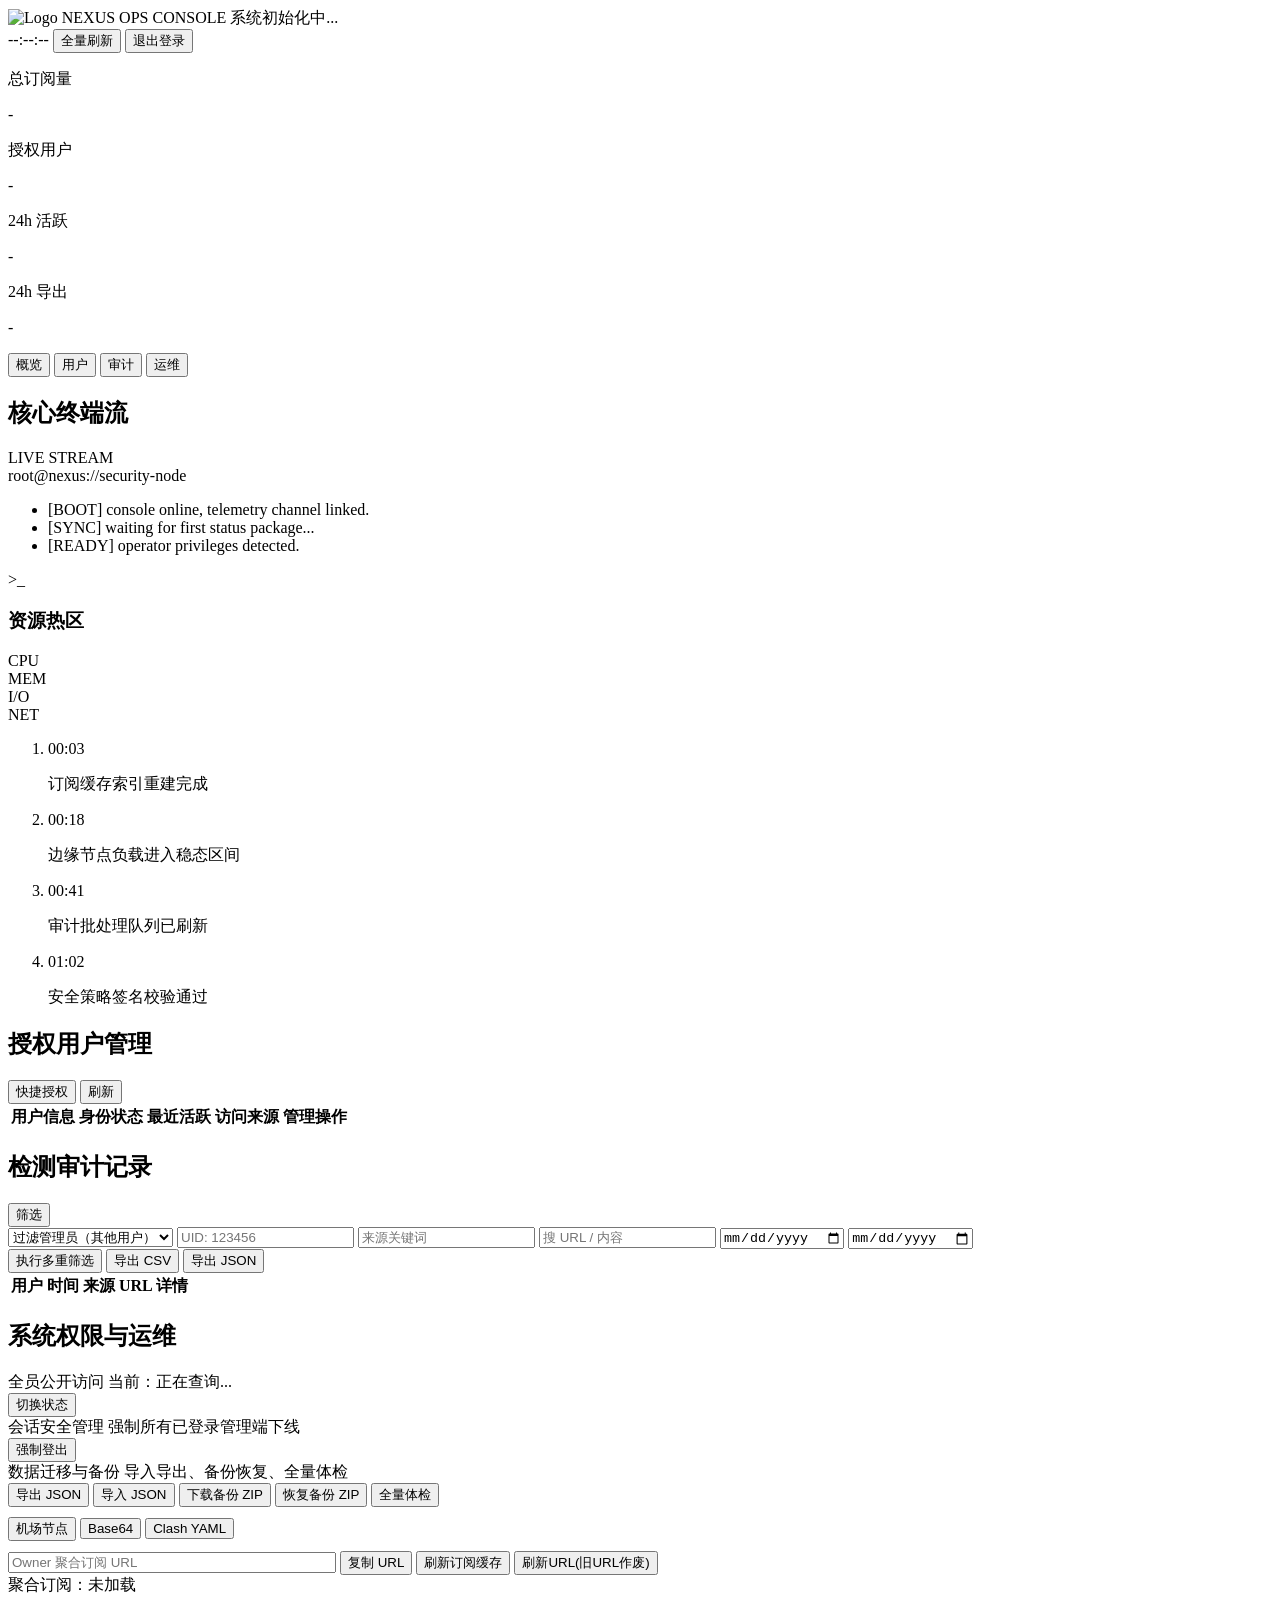
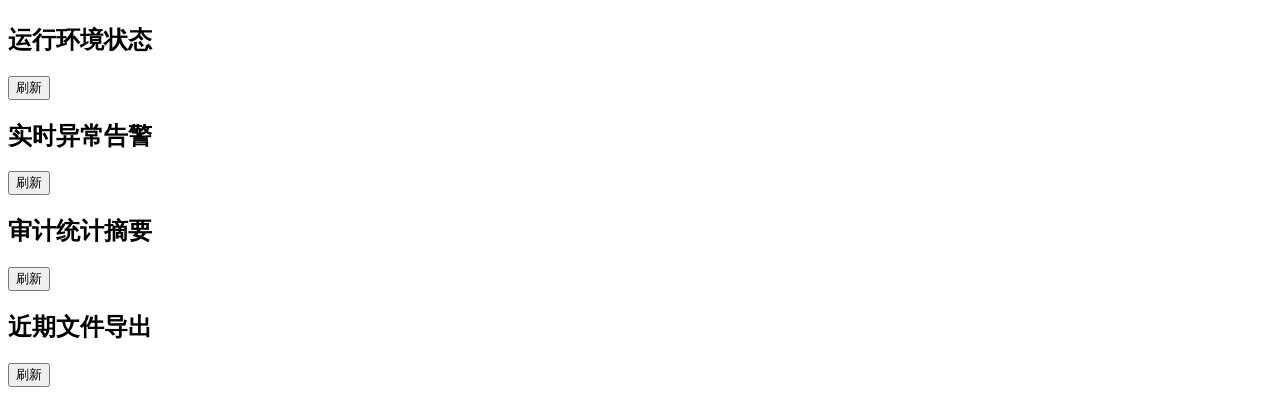
==== commit d3a78cb7: "feat(web-admin): add aggregate format switch and current format indicator" ====
--- a/web/static/index.html
+++ b/web/static/index.html
@@ -202,6 +202,11 @@
                   <input id="ownerRestoreFile" type="file" accept=".zip,application/zip" hidden>
                 </div>
                 <div class="tools-row" style="margin-top:10px;flex-wrap:wrap;gap:8px;">
+                  <button id="ownerAggregateFormatRawBtn" class="btn-brand" type="button">机场节点</button>
+                  <button id="ownerAggregateFormatBase64Btn" type="button">Base64</button>
+                  <button id="ownerAggregateFormatYamlBtn" type="button">Clash YAML</button>
+                </div>
+                <div class="tools-row" style="margin-top:10px;flex-wrap:wrap;gap:8px;">
                   <input id="ownerAggregateUrl" type="text" readonly style="min-width:320px;flex:1;" placeholder="Owner 聚合订阅 URL">
                   <button id="ownerAggregateCopyBtn" type="button">复制 URL</button>
                   <button id="ownerAggregateRefreshBtn" class="btn-brand" type="button">刷新订阅缓存</button>
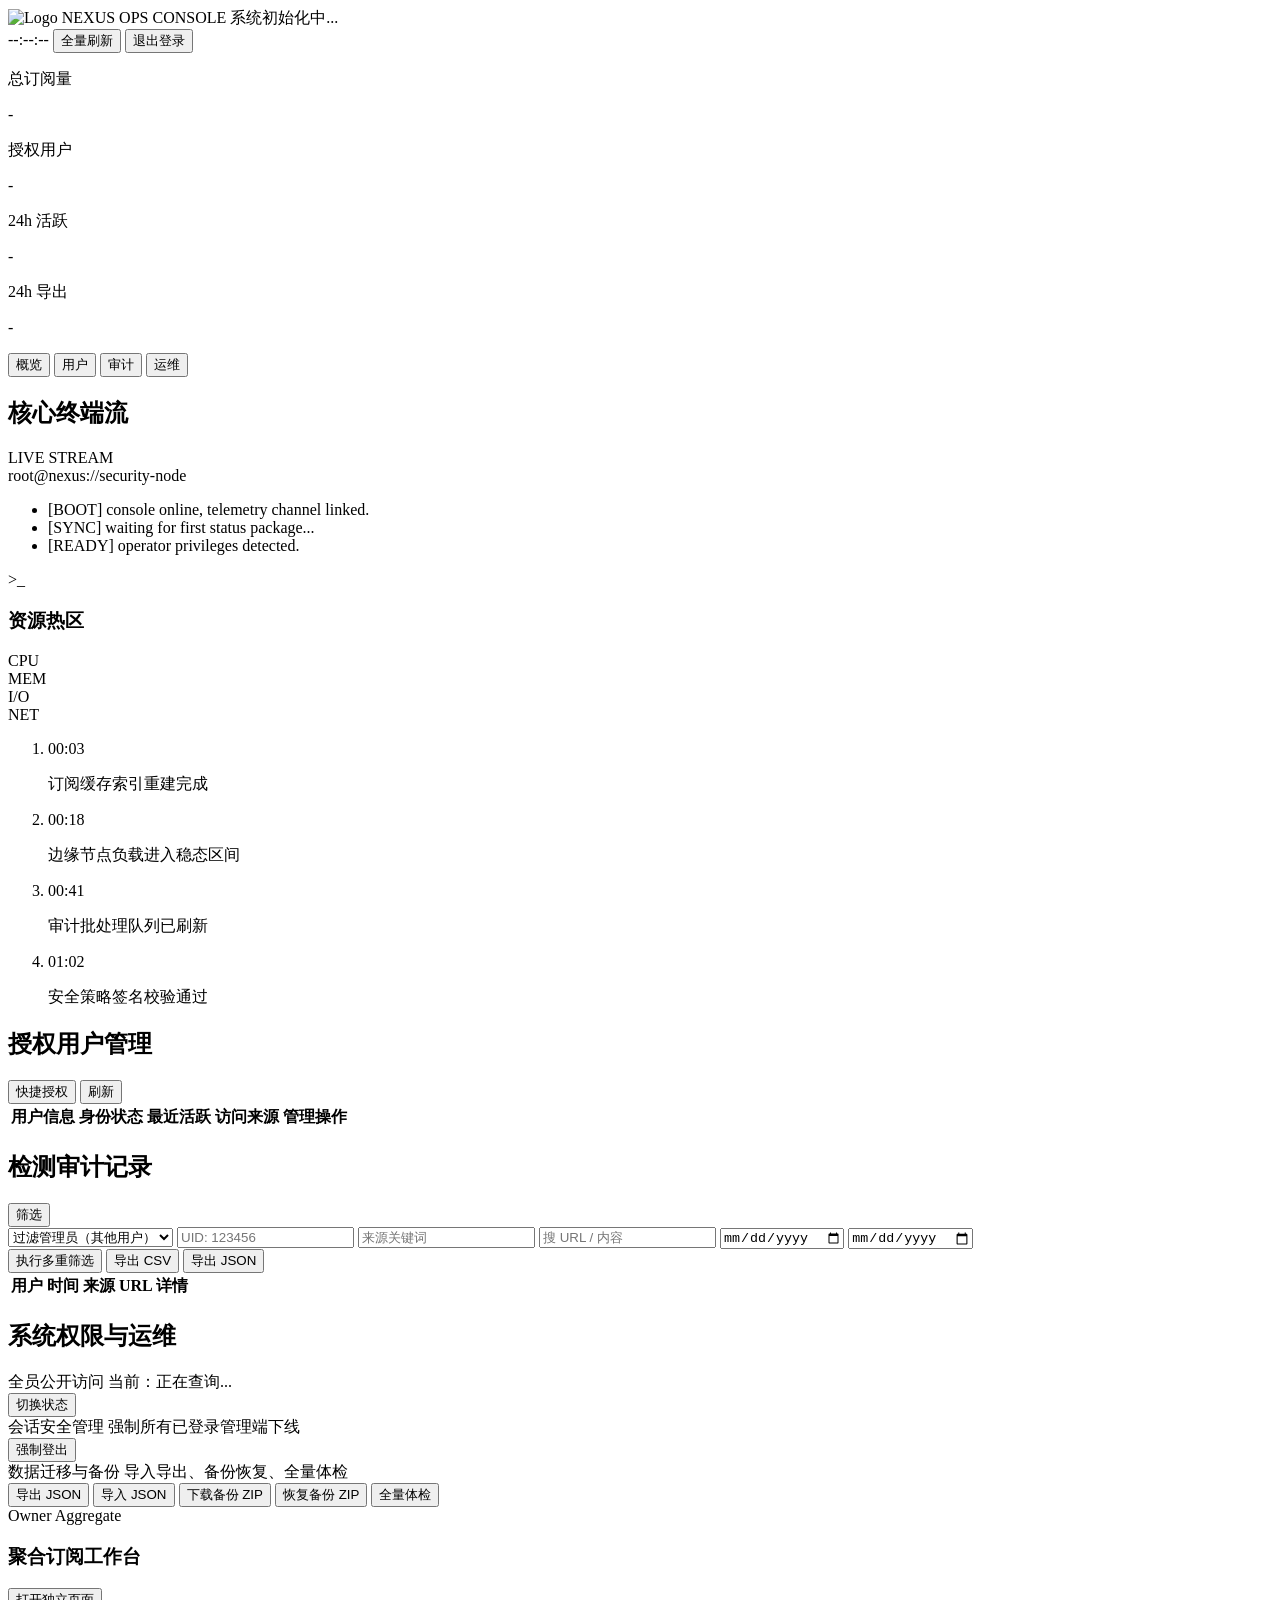
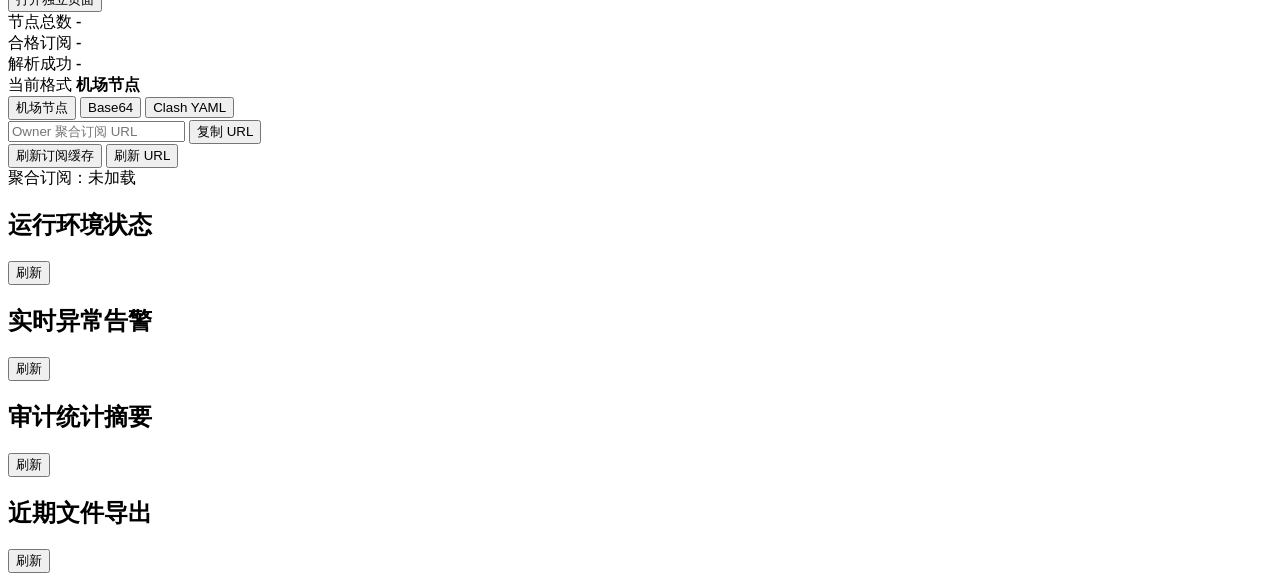
==== commit ce9b8977: "feat(web-admin): add owner aggregate console page" ====
--- a/web/static/index.html
+++ b/web/static/index.html
@@ -192,31 +192,60 @@
                     <span class="op-desc">导入导出、备份恢复、全量体检</span>
                   </div>
                 </div>
-                <div class="tools-row">
-                  <button id="ownerExportJsonBtn" class="btn-brand" type="button">导出 JSON</button>
-                  <button id="ownerImportJsonBtn" type="button">导入 JSON</button>
-                  <button id="ownerBackupBtn" type="button">下载备份 ZIP</button>
-                  <button id="ownerRestoreBtn" class="btn-danger" type="button">恢复备份 ZIP</button>
-                  <button id="ownerCheckAllBtn" type="button">全量体检</button>
-                  <input id="ownerImportFile" type="file" accept=".json,application/json" hidden>
-                  <input id="ownerRestoreFile" type="file" accept=".zip,application/zip" hidden>
-                </div>
-                <div class="tools-row" style="margin-top:10px;flex-wrap:wrap;gap:8px;">
-                  <button id="ownerAggregateFormatRawBtn" class="btn-brand" type="button">机场节点</button>
-                  <button id="ownerAggregateFormatBase64Btn" type="button">Base64</button>
-                  <button id="ownerAggregateFormatYamlBtn" type="button">Clash YAML</button>
-                </div>
-                <div class="tools-row" style="margin-top:10px;flex-wrap:wrap;gap:8px;">
-                  <input id="ownerAggregateUrl" type="text" readonly style="min-width:320px;flex:1;" placeholder="Owner 聚合订阅 URL">
-                  <button id="ownerAggregateCopyBtn" type="button">复制 URL</button>
-                  <button id="ownerAggregateRefreshBtn" class="btn-brand" type="button">刷新订阅缓存</button>
-                  <button id="ownerAggregateRotateBtn" class="btn-danger" type="button">刷新URL(旧URL作废)</button>
-                </div>
-                <div id="ownerAggregateMeta" class="hint">聚合订阅：未加载</div>
-                <div id="ownerAggregateHistory" class="hint" style="margin-top:8px;max-height:140px;overflow:auto;"></div>
-              </div>
-
-            </article>
+                <div class="tools-row">
+                  <button id="ownerExportJsonBtn" class="btn-brand" type="button">导出 JSON</button>
+                  <button id="ownerImportJsonBtn" type="button">导入 JSON</button>
+                  <button id="ownerBackupBtn" type="button">下载备份 ZIP</button>
+                  <button id="ownerRestoreBtn" class="btn-danger" type="button">恢复备份 ZIP</button>
+                  <button id="ownerCheckAllBtn" type="button">全量体检</button>
+                  <input id="ownerImportFile" type="file" accept=".json,application/json" hidden>
+                  <input id="ownerRestoreFile" type="file" accept=".zip,application/zip" hidden>
+                </div>
+                <section class="aggregate-panel">
+                  <div class="aggregate-panel-head">
+                    <div>
+                      <div class="aggregate-eyebrow">Owner Aggregate</div>
+                      <h3>聚合订阅工作台</h3>
+                    </div>
+                    <button id="ownerAggregateOpenPageBtn" class="btn-brand" type="button">打开独立页面</button>
+                  </div>
+                  <div class="aggregate-stats-grid">
+                    <article class="aggregate-stat">
+                      <span class="aggregate-stat-label">节点总数</span>
+                      <strong id="ownerAggregateNodeCount">-</strong>
+                    </article>
+                    <article class="aggregate-stat">
+                      <span class="aggregate-stat-label">合格订阅</span>
+                      <strong id="ownerAggregateEligibleCount">-</strong>
+                    </article>
+                    <article class="aggregate-stat">
+                      <span class="aggregate-stat-label">解析成功</span>
+                      <strong id="ownerAggregateParsedCount">-</strong>
+                    </article>
+                    <article class="aggregate-stat">
+                      <span class="aggregate-stat-label">当前格式</span>
+                      <strong id="ownerAggregateFormatLabel">机场节点</strong>
+                    </article>
+                  </div>
+                  <div class="aggregate-format-row">
+                    <button id="ownerAggregateFormatRawBtn" class="btn-brand" type="button">机场节点</button>
+                    <button id="ownerAggregateFormatBase64Btn" type="button">Base64</button>
+                    <button id="ownerAggregateFormatYamlBtn" type="button">Clash YAML</button>
+                  </div>
+                  <div class="aggregate-url-row">
+                    <input id="ownerAggregateUrl" type="text" readonly placeholder="Owner 聚合订阅 URL">
+                    <button id="ownerAggregateCopyBtn" type="button">复制 URL</button>
+                  </div>
+                  <div class="aggregate-actions-row">
+                    <button id="ownerAggregateRefreshBtn" class="btn-brand" type="button">刷新订阅缓存</button>
+                    <button id="ownerAggregateRotateBtn" class="btn-danger" type="button">刷新 URL</button>
+                  </div>
+                  <div id="ownerAggregateMeta" class="aggregate-meta">聚合订阅：未加载</div>
+                  <div id="ownerAggregateHistory" class="aggregate-history"></div>
+                </section>
+              </div>
+
+            </article>
             <article class="card" data-page="overview">
               <div class="head">
                 <h2>运行环境状态</h2>
